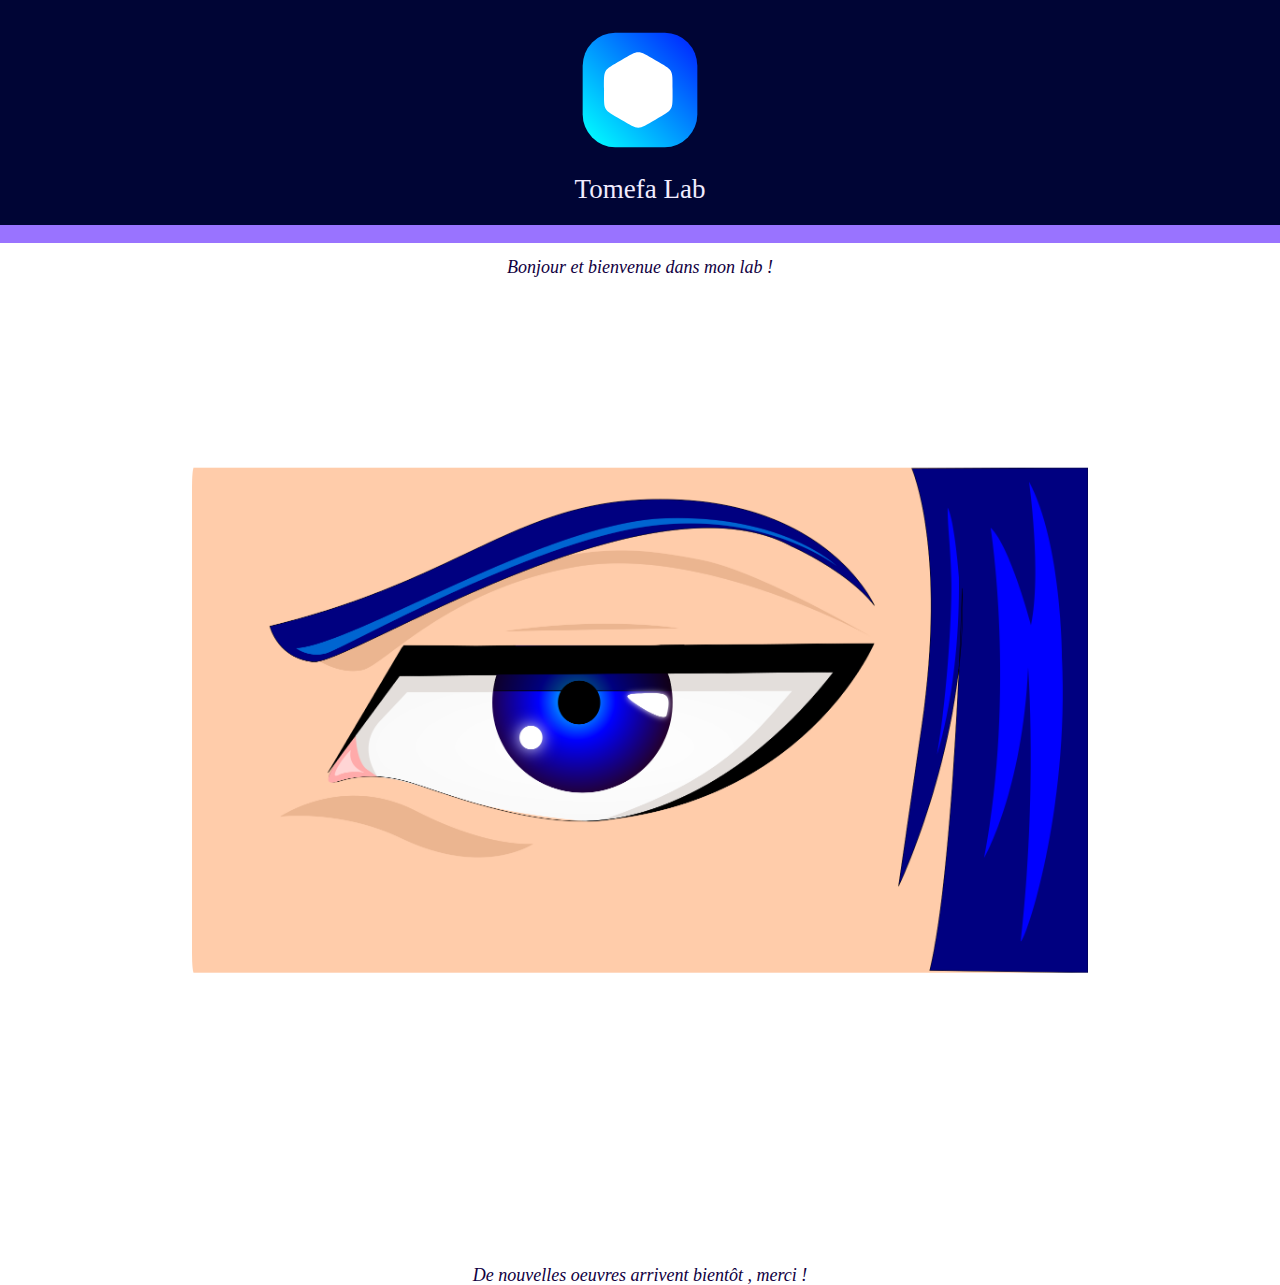
==== index.html @ 7cb65521 "mise a jour numéro 15 de mon site !" ====
<!DOCTYPE html>
<html lang="en">
<head>
    <meta charset="UTF-8">
    <meta http-equiv="X-UA-Compatible" content="IE=edge"> 
    <meta name="viewport" content="width=device-width, initial-scale=1.0">
    <title>Tomefa Lab</title>
    <link rel="shortcut icon" href="./icon.png" type="image/x-icon">
    <link rel="stylesheet" href="style.css">
</head>
<body>
    <div class="loaderContainer">
        <svg
   class = "loader"
   id="SVGRoot"
   version="1.1"
   viewBox="0 0 300 300"
   height="300px"
   width="300px">
  <defs
     id="defs10">
    <linearGradient
       id="linearGradient834">
      <stop
         id="stop830"
         offset="0"
         style="stop-color:#0075ff;stop-opacity:1" />
      <stop
         id="stop832"
         offset="1"
         style="stop-color:#000000;stop-opacity:0;" />
    </linearGradient>
    <linearGradient
       gradientUnits="userSpaceOnUse"
       y2="150"
       x2="295"
       y1="150"
       x1="4.9999995"
       id="linearGradient836"
       xlink:href="#linearGradient834" />
  </defs>
  <g
     id="layer1">
    <circle
       r="140.0002"
       style="fill:none;stroke:url(#linearGradient836);stroke-width:9.99960423;stroke-miterlimit:4;stroke-dasharray:none;stroke-opacity:1"
       cy="150"
       cx="150"
       id="path23" />
  </g>
    </svg>
    </div>
    <div class="fond"></div>
    <div class="banniere1"></div>
    <div class="banniere2"></div>
    <img class="icon" src="./iconInkscape.svg" alt="l'icon de mon lab!"/>
    <h1 class="titre">Tomefa Lab</h1>
    <h2 class="message">Bonjour et bienvenue dans mon lab !</h2>
    <img class="oeuvre1" src="./eyesMangas.png" alt="Première oeuvre">
    <h2 class="fin">De nouvelles oeuvres arrivent bientôt , merci !</h2>
    <script src="./script.js"></script>
</body>
</html>
---- style.css ----
body
{
    /*Initialisation*/
    margin: 0;
    padding: 0;
    /* overflow: hidden; */
    /*Apparence*/
    background-color: rgb(255, 255, 255);
    color: pink;
}
*, ::before, ::after
{
    /*Ajustement des proportions*/
    box-sizing: border-box;
}
.loaderContainer
{
    /*Proportions*/
    width: 100vw;
    height: 100vh;
    /*Positionnement*/
    z-index: 9999;
    position: fixed;
    left: 50%;
    top: 50%;
    transform: translate(-50%,-50%);
    /*Apparence*/
    background: rgb(0, 0, 17);
    color: pink;
    /*Animations*/
}
.loader
{
    /*Proportions*/
    width: 10vh;
    height: 10vh;
    /*Positionnement*/
    z-index: 9999;
    position: fixed;
    left: 50%;
    top: 50%;
    transform: translate(-50%,-50%);
    /*Apparence*/
    /* background: rgb(0, 0, 17);
    color: pink; */
    /*Animations*/
    animation: rotateLoader 2s linear infinite;
}
@keyframes rotateLoader
{
    0%
    {
        transform: translate(-50%,-50%) rotate(0deg);
    }
    100%
    {
        transform: translate(-50%,-50%) rotate(360deg);
    }
}
.fonduOut
{
    /*Faire fondre un élément html !*/
    opacity: 0;
    transition: opacity 0.4s ease-in-out;
}
.hidden
{
    /*Masquer un élément html !*/
    display: none;
}
.fond
{
    /*Proportions*/
    width: 100vw;
    height: 100vh;
    /*Positionnement*/
    z-index: 0;
    position: absolute;
    left: 50%;
    top: 50%;
    transform: translate(-50%,-50%);
    /*Apparence*/
    background: rgb(255, 255, 255);
    color: pink;
    /*Animations*/
}
.banniere1
{
    /*Proportions*/
    width: 100vw;
    height: 25vh;
    /*Positionnement*/
    z-index: 1;
    position: absolute;
    left: 0%;
    top: 0%;
    /* transform: translate(-50%,-50%); */
    /*Apparence*/
    background: rgb(0, 5, 53);
    color: pink;
    /*Animations*/
}
.banniere2
{
    /*Proportions*/
    width: 100vw;
    height: 2vh;
    /*Positionnement*/
    z-index: 1;
    position: absolute;
    left: 0%;
    top: 25%;
    /* transform: translate(-50%,-50%); */
    /*Apparence*/
    background: rgb(153, 115, 255);
    color: pink;
    /*Animations*/
}
.icon
{
    /*Proportions*/
    width: 13vh;
    height: 13vh;
    /*Positionnement*/
    z-index: 2;
    position: absolute;
    left: 50%;
    top: 10%;
    transform: translate(-50%,-50%);
    /*Apparence*/
    /* background: rgb(153, 115, 255); */
    color: pink;
    /*Animations*/
}
.titre
{
    /*Proportions*/
    font-size: 3vh;
    /*Positionnement*/
    z-index: 2;
    position: absolute;
    left: 50%;
    top: 19%;
    transform: translate(-50%,-50%);
    /*Apparence*/
    /* background: rgb(153, 115, 255); */
    color: rgb(241, 236, 255);
    font-weight: normal;
    /*Animations*/
}
.message
{
    /*Proportions*/
    font-size: 2vh;
    /*Positionnement*/
    z-index: 2;
    position: absolute;
    left: 50%;
    top: 28%;
    transform: translate(-50%,-50%);
    /*Apparence*/
    /* background: rgb(153, 115, 255); */
    color: rgb(17, 0, 63);
    font-weight: normal;
    font-style: italic;
    /*Animations*/
}
.oeuvre1
{
    /*Proportions*/
    width: 70vw;
    /* height: 13vh; */
    /*Positionnement*/
    z-index: 2;
    position: absolute;
    left: 50%;
    top: 80%;
    transform: translate(-50%,-50%);
    /*Apparence*/
    /* background: rgb(153, 115, 255); */
    color: pink;
    /*Animations*/
}
.fin
{
    /*Proportions*/
    font-size: 2vh;
    /*Positionnement*/
    z-index: 2;
    position: absolute;
    left: 50%;
    top: 140%;
    transform: translate(-50%,-50%);
    /*Apparence*/
    /* background: rgb(153, 115, 255); */
    color: rgb(17, 0, 63);
    font-weight: normal;
    font-style: italic;
    /*Animations*/
}
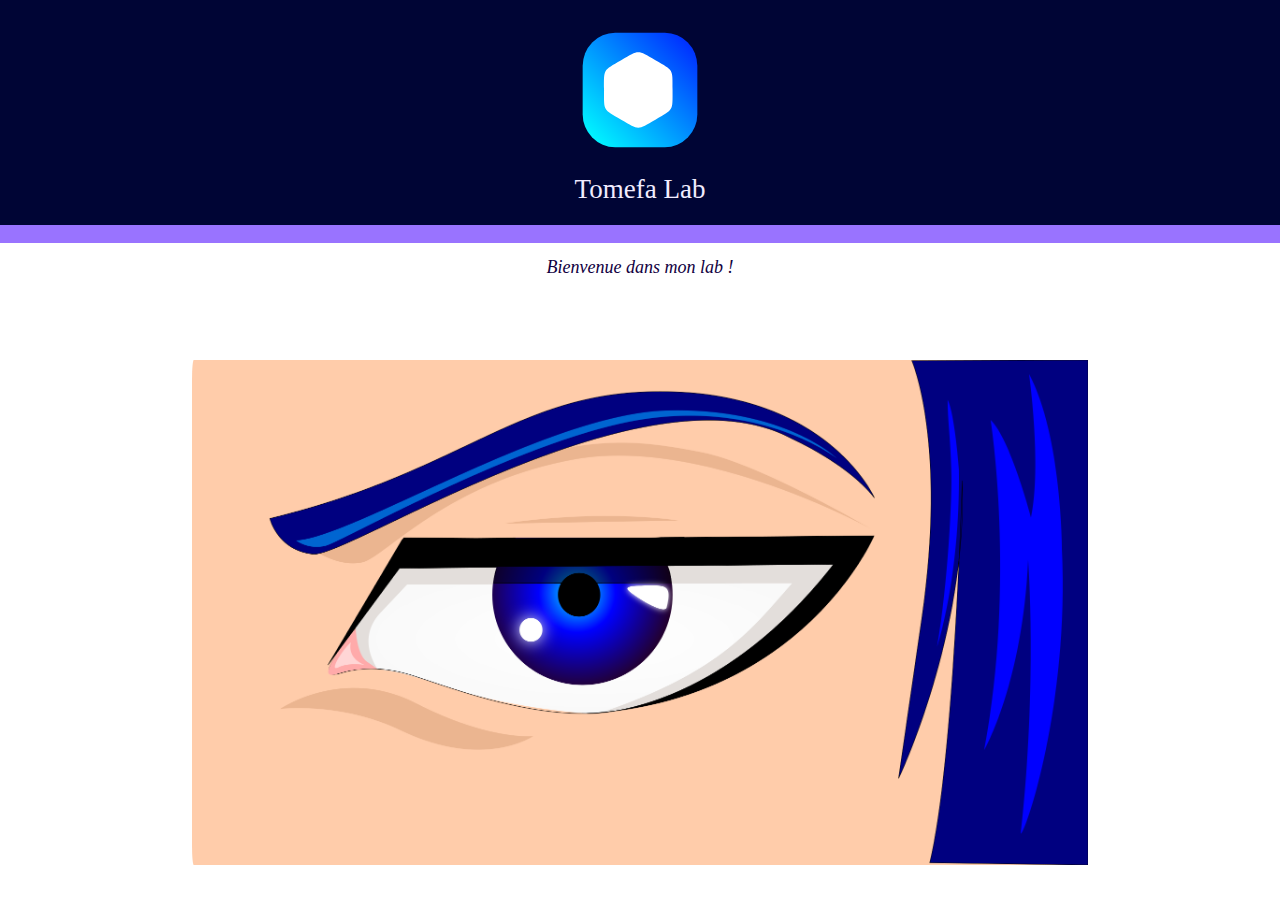
==== commit 21c724cb: "mise a jour numéro 16 de mon site !" ====
--- a/index.html
+++ b/index.html
@@ -55,9 +55,10 @@
     <div class="banniere2"></div>
     <img class="icon" src="./iconInkscape.svg" alt="l'icon de mon lab!"/>
     <h1 class="titre">Tomefa Lab</h1>
-    <h2 class="message">Bonjour et bienvenue dans mon lab !</h2>
+    <h2 class="message">Bienvenue dans mon lab !</h2>
     <img class="oeuvre1" src="./eyesMangas.png" alt="Première oeuvre">
-    <h2 class="fin">De nouvelles oeuvres arrivent bientôt , merci !</h2>
+    
+    
     <script src="./script.js"></script>
 </body>
 </html>--- a/style.css
+++ b/style.css
@@ -173,9 +173,9 @@
     /*Positionnement*/
     z-index: 2;
     position: absolute;
-    left: 50%;
-    top: 80%;
-    transform: translate(-50%,-50%);
+    left: 15%;
+    top: 40%;
+    /* transform: translate(-50%,-50%); */
     /*Apparence*/
     /* background: rgb(153, 115, 255); */
     color: pink;
@@ -184,13 +184,13 @@
 .fin
 {
     /*Proportions*/
-    font-size: 2vh;
-    /*Positionnement*/
-    z-index: 2;
-    position: absolute;
-    left: 50%;
-    top: 140%;
-    transform: translate(-50%,-50%);
+    font-size: 1.5vh;
+    /*Positionnement*/
+    z-index: 2;
+    position: absolute;
+    left: 50%;
+    top: 95%;
+    transform: translate(-50%,0%);
     /*Apparence*/
     /* background: rgb(153, 115, 255); */
     color: rgb(17, 0, 63);
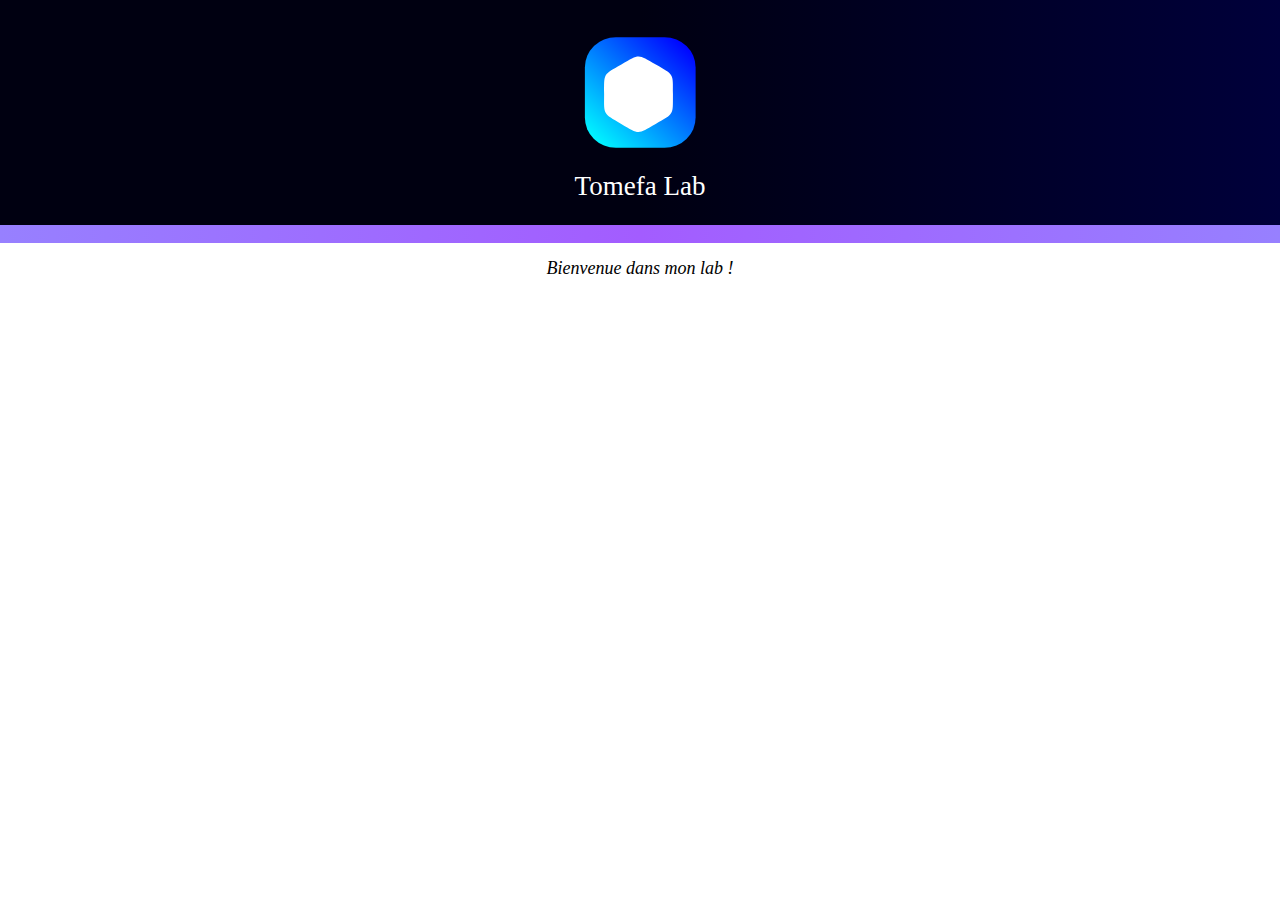
==== commit a9974da8: "Mise à jour 19 de mon lab!" ====
--- a/index.html
+++ b/index.html
@@ -1,64 +1,65 @@
 <!DOCTYPE html>
 <html lang="en">
 <head>
-    <meta charset="UTF-8">
-    <meta http-equiv="X-UA-Compatible" content="IE=edge"> 
-    <meta name="viewport" content="width=device-width, initial-scale=1.0">
+    <meta charset="UTF-8"/>
+    <meta http-equiv="X-UA-Compatible" content="IE=edge"/>
+    <meta name="viewport" content="width=device-width, initial-scale=1.0"/>
+    <meta name="description" content="Les sont vraiment importantes ? "/>
+    <meta name="author" content="Tomefa" />
+    <meta name="copyright" content="SOUKOU Serge Komlan Tomefa" />
     <title>Tomefa Lab</title>
-    <link rel="shortcut icon" href="./icon.png" type="image/x-icon">
-    <link rel="stylesheet" href="style.css">
+    <link rel="shortcut icon" href="./icon.png" type="image/x-icon"/>
+    <link rel="stylesheet" href="style.css"/>
 </head>
 <body>
     <div class="loaderContainer">
         <svg
-   class = "loader"
-   id="SVGRoot"
-   version="1.1"
-   viewBox="0 0 300 300"
-   height="300px"
-   width="300px">
-  <defs
-     id="defs10">
-    <linearGradient
-       id="linearGradient834">
-      <stop
-         id="stop830"
-         offset="0"
-         style="stop-color:#0075ff;stop-opacity:1" />
-      <stop
-         id="stop832"
-         offset="1"
-         style="stop-color:#000000;stop-opacity:0;" />
-    </linearGradient>
-    <linearGradient
-       gradientUnits="userSpaceOnUse"
-       y2="150"
-       x2="295"
-       y1="150"
-       x1="4.9999995"
-       id="linearGradient836"
-       xlink:href="#linearGradient834" />
-  </defs>
-  <g
-     id="layer1">
-    <circle
-       r="140.0002"
-       style="fill:none;stroke:url(#linearGradient836);stroke-width:9.99960423;stroke-miterlimit:4;stroke-dasharray:none;stroke-opacity:1"
-       cy="150"
-       cx="150"
-       id="path23" />
-  </g>
+        class="loader"
+            id="SVGRoot"
+            version="1.1"
+            viewBox="0 0 300 300"
+            height="300px"
+            width="300px">
+            <defs
+                id="defs10">
+            <linearGradient
+            id="linearGradient834">
+                <stop
+                id="stop830"
+                offset="0"
+                style="stop-color:#0075ff;stop-opacity:1" />
+                <stop
+                id="stop832"
+                offset="1"
+                style="stop-color:#000000;stop-opacity:0;" />
+            </linearGradient>
+            <linearGradient
+            gradientUnits="userSpaceOnUse"
+            y2="149.9998"
+            x2="295.0004"
+            y1="149.9998"
+            x1="4.9999962"
+            id="linearGradient836"
+            xlink:href="#linearGradient834" />
+            </defs>
+        <g
+            id="layer1">
+            <circle
+            r="139.5417"
+            style="fill:none;stroke:url(#linearGradient836);stroke-width:10.917;stroke-miterlimit:4;stroke-dasharray:none;stroke-opacity:1"
+            cy="149.9998"
+            cx="150.0002"
+            id="path23" />
+        </g>
     </svg>
     </div>
-    <div class="fond"></div>
-    <div class="banniere1"></div>
-    <div class="banniere2"></div>
-    <img class="icon" src="./iconInkscape.svg" alt="l'icon de mon lab!"/>
+    <tomefa class="fond"></tomefa>
+    <serge class="banniere1"></serge>
+    <serge class="banniere2"></serge>
     <h1 class="titre">Tomefa Lab</h1>
     <h2 class="message">Bienvenue dans mon lab !</h2>
-    <img class="oeuvre1" src="./eyesMangas.png" alt="Première oeuvre">
-    
-    
+    <img src="./iconPlain.svg" alt="l'Icon de mon labo virtuel !" class="icon"/>
+    <img src="" alt="" class="app1">
     <script src="./script.js"></script>
 </body>
 </html>--- a/style.css
+++ b/style.css
@@ -3,10 +3,10 @@
     /*Initialisation*/
     margin: 0;
     padding: 0;
-    /* overflow: hidden; */
+    overflow: hidden;
     /*Apparence*/
-    background-color: rgb(255, 255, 255);
-    color: pink;
+    background-color: rgb(0, 0, 0);
+    color: rgb(5, 205, 255);
 }
 *, ::before, ::after
 {
@@ -25,7 +25,7 @@
     top: 50%;
     transform: translate(-50%,-50%);
     /*Apparence*/
-    background: rgb(0, 0, 17);
+    background: linear-gradient(180deg,rgb(0, 0, 17)0%,rgb(0, 0, 17)50%,rgb(0, 0, 17)100%);
     color: pink;
     /*Animations*/
 }
@@ -41,8 +41,8 @@
     top: 50%;
     transform: translate(-50%,-50%);
     /*Apparence*/
-    /* background: rgb(0, 0, 17);
-    color: pink; */
+    /* background: linear-gradient(180deg,red,green,blue); */
+    color: pink;
     /*Animations*/
     animation: rotateLoader 2s linear infinite;
 }
@@ -54,7 +54,7 @@
     }
     100%
     {
-        transform: translate(-50%,-50%) rotate(360deg);
+        transform: translate(-50%,-50%) rotate(360deg);;
     }
 }
 .fonduOut
@@ -65,7 +65,7 @@
 }
 .hidden
 {
-    /*Masquer un élément html !*/
+    /*Masquer ou cacher un élement html !*/
     display: none;
 }
 .fond
@@ -76,11 +76,11 @@
     /*Positionnement*/
     z-index: 0;
     position: absolute;
-    left: 50%;
-    top: 50%;
-    transform: translate(-50%,-50%);
+    left: 0vw;
+    top: 0vh;
+    /* transform: translate(-50%,-50%); */
     /*Apparence*/
-    background: rgb(255, 255, 255);
+    background: linear-gradient(180deg,rgb(255, 255, 255)0%,rgb(255, 255, 255)50%,rgb(255, 255, 255)100%);
     color: pink;
     /*Animations*/
 }
@@ -92,11 +92,11 @@
     /*Positionnement*/
     z-index: 1;
     position: absolute;
-    left: 0%;
-    top: 0%;
+    left: 0vw;
+    top: 0vh;
     /* transform: translate(-50%,-50%); */
     /*Apparence*/
-    background: rgb(0, 5, 53);
+    background: linear-gradient(90deg,rgba(0, 0, 17,1)0%,rgba(0, 0, 17,1)50%,rgb(0, 0, 59)100%);
     color: pink;
     /*Animations*/
 }
@@ -106,29 +106,29 @@
     width: 100vw;
     height: 2vh;
     /*Positionnement*/
-    z-index: 1;
+    z-index: 2;
     position: absolute;
-    left: 0%;
-    top: 25%;
+    left: 0vw;
+    top: 25vh;
     /* transform: translate(-50%,-50%); */
     /*Apparence*/
-    background: rgb(153, 115, 255);
+    background: linear-gradient(90deg,rgb(151, 128, 255)0%,rgb(163, 92, 255)50%,rgb(151, 128, 255)100%);
     color: pink;
     /*Animations*/
 }
 .icon
 {
     /*Proportions*/
-    width: 13vh;
-    height: 13vh;
+    width: 12.5vh;
+    height: 12.5vh;
     /*Positionnement*/
-    z-index: 2;
+    z-index: 3;
     position: absolute;
-    left: 50%;
-    top: 10%;
-    transform: translate(-50%,-50%);
+    left: 50vw;
+    top: 4vh;
+    transform: translate(-50%,0);
     /*Apparence*/
-    /* background: rgb(153, 115, 255); */
+    /* background: linear-gradient(90deg,rgb(193, 160, 255)0%,rgb(149, 149, 255)50%,rgb(157, 157, 255)100%); */
     color: pink;
     /*Animations*/
 }
@@ -137,15 +137,15 @@
     /*Proportions*/
     font-size: 3vh;
     /*Positionnement*/
-    z-index: 2;
+    z-index: 4;
     position: absolute;
-    left: 50%;
-    top: 19%;
-    transform: translate(-50%,-50%);
+    left: 50vw;
+    top: 17vh;
+    transform: translate(-50%,0); 
     /*Apparence*/
-    /* background: rgb(153, 115, 255); */
-    color: rgb(241, 236, 255);
     font-weight: normal;
+    /* background: linear-gradient(90deg,rgb(193, 160, 255)0%,rgb(149, 149, 255)50%,rgb(157, 157, 255)100%); */
+    color: rgb(255, 255, 255);
     /*Animations*/
 }
 .message
@@ -153,48 +153,15 @@
     /*Proportions*/
     font-size: 2vh;
     /*Positionnement*/
-    z-index: 2;
+    z-index: 5;
     position: absolute;
-    left: 50%;
-    top: 28%;
-    transform: translate(-50%,-50%);
+    left: 50vw;
+    top: 27vh;
+    transform: translate(-50%,0); 
     /*Apparence*/
-    /* background: rgb(153, 115, 255); */
-    color: rgb(17, 0, 63);
     font-weight: normal;
     font-style: italic;
-    /*Animations*/
-}
-.oeuvre1
-{
-    /*Proportions*/
-    width: 70vw;
-    /* height: 13vh; */
-    /*Positionnement*/
-    z-index: 2;
-    position: absolute;
-    left: 15%;
-    top: 40%;
-    /* transform: translate(-50%,-50%); */
-    /*Apparence*/
-    /* background: rgb(153, 115, 255); */
-    color: pink;
-    /*Animations*/
-}
-.fin
-{
-    /*Proportions*/
-    font-size: 1.5vh;
-    /*Positionnement*/
-    z-index: 2;
-    position: absolute;
-    left: 50%;
-    top: 95%;
-    transform: translate(-50%,0%);
-    /*Apparence*/
-    /* background: rgb(153, 115, 255); */
-    color: rgb(17, 0, 63);
-    font-weight: normal;
-    font-style: italic;
+    /* background: linear-gradient(90deg,rgb(193, 160, 255)0%,rgb(149, 149, 255)50%,rgb(157, 157, 255)100%); */
+    color: rgb(0, 0, 0);
     /*Animations*/
 }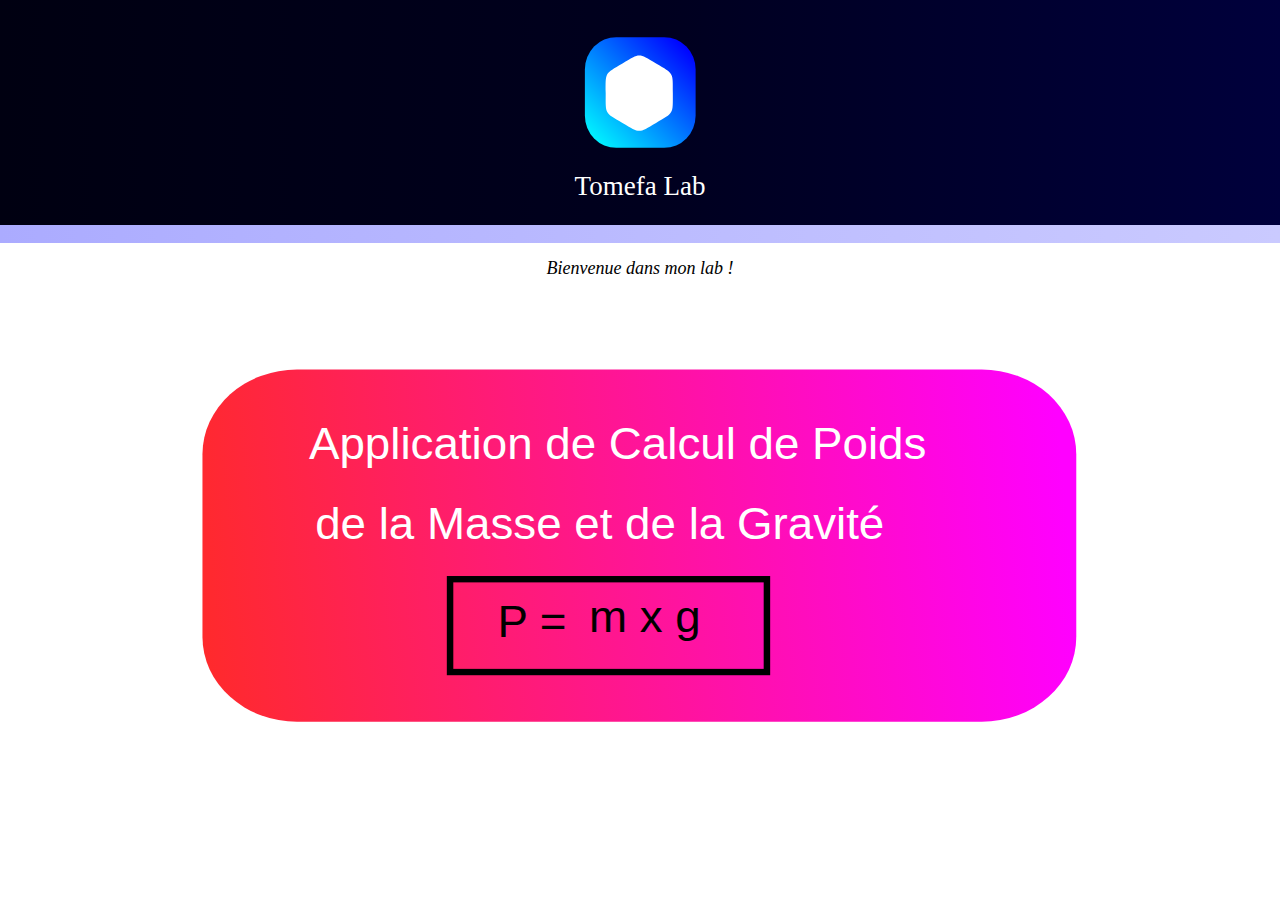
==== commit 2d591b13: "mise a jour 23 de mon site" ====
--- a/index.html
+++ b/index.html
@@ -2,11 +2,11 @@
 <html lang="en">
 <head>
     <meta charset="UTF-8"/>
-    <meta http-equiv="X-UA-Compatible" content="IE=edge"/>
+    <meta http-equiv="X-UA-Compatible" content="IE=edge"/> 
     <meta name="viewport" content="width=device-width, initial-scale=1.0"/>
-    <meta name="description" content="Les sont vraiment importantes ? "/>
-    <meta name="author" content="Tomefa" />
-    <meta name="copyright" content="SOUKOU Serge Komlan Tomefa" />
+    <meta name="description" content="Mon laboratoire virtuel !"/>
+    <meta name="author" content="Tomefa"/>
+    <meta name="copyright" content="SOUKOU Serge Komlan Tomefa"/>   
     <title>Tomefa Lab</title>
     <link rel="shortcut icon" href="./icon.png" type="image/x-icon"/>
     <link rel="stylesheet" href="style.css"/>
@@ -14,52 +14,52 @@
 <body>
     <div class="loaderContainer">
         <svg
-        class="loader"
-            id="SVGRoot"
-            version="1.1"
-            viewBox="0 0 300 300"
-            height="300px"
-            width="300px">
-            <defs
-                id="defs10">
-            <linearGradient
-            id="linearGradient834">
-                <stop
-                id="stop830"
-                offset="0"
-                style="stop-color:#0075ff;stop-opacity:1" />
-                <stop
-                id="stop832"
-                offset="1"
-                style="stop-color:#000000;stop-opacity:0;" />
-            </linearGradient>
-            <linearGradient
-            gradientUnits="userSpaceOnUse"
-            y2="149.9998"
-            x2="295.0004"
-            y1="149.9998"
-            x1="4.9999962"
-            id="linearGradient836"
-            xlink:href="#linearGradient834" />
-            </defs>
-        <g
-            id="layer1">
-            <circle
-            r="139.5417"
-            style="fill:none;stroke:url(#linearGradient836);stroke-width:10.917;stroke-miterlimit:4;stroke-dasharray:none;stroke-opacity:1"
-            cy="149.9998"
-            cx="150.0002"
-            id="path23" />
-        </g>
-    </svg>
+   class="loader"
+   id="SVGRoot"
+   version="1.1"
+   viewBox="0 0 300 300"
+   height="300px"
+   width="300px">
+  <defs
+     id="defs10">
+    <linearGradient
+       id="linearGradient834">
+      <stop
+         id="stop830"
+         offset="0"
+         style="stop-color:#0075ff;stop-opacity:1" />
+      <stop
+         id="stop832"
+         offset="1"
+         style="stop-color:#000000;stop-opacity:0;" />
+    </linearGradient>
+    <linearGradient
+       gradientUnits="userSpaceOnUse"
+       y2="150"
+       x2="295"
+       y1="150"
+       x1="4.9999995"
+       id="linearGradient836"
+       xlink:href="#linearGradient834" />
+  </defs>
+  <g
+     id="layer1">
+    <circle
+       r="140.0015"
+       style="fill:none;stroke:url(#linearGradient836);stroke-width:9.99701023;stroke-miterlimit:4;stroke-dasharray:none;stroke-opacity:1"
+       cy="150"
+       cx="150"
+       id="path23" />
+  </g>
+</svg>
     </div>
     <tomefa class="fond"></tomefa>
     <serge class="banniere1"></serge>
     <serge class="banniere2"></serge>
+    <img src="./icon.svg" alt="L'icon de mon laboratoire virtuel !" class="icon">
     <h1 class="titre">Tomefa Lab</h1>
     <h2 class="message">Bienvenue dans mon lab !</h2>
-    <img src="./iconPlain.svg" alt="l'Icon de mon labo virtuel !" class="icon"/>
-    <img src="" alt="" class="app1">
+    <a href="./apps/app1/app1.html"><img src="./app1.svg" alt="Application 1" class="app1"/></a>
     <script src="./script.js"></script>
 </body>
 </html>--- a/style.css
+++ b/style.css
@@ -1,12 +1,11 @@
 body
 {
     /*Initialisation*/
-    margin: 0;
-    padding: 0;
-    overflow: hidden;
+    margin: 0%;
+    padding: 0%;
     /*Apparence*/
-    background-color: rgb(0, 0, 0);
-    color: rgb(5, 205, 255);
+    background-color: black;
+    color: white;
 }
 *, ::before, ::after
 {
@@ -20,13 +19,13 @@
     height: 100vh;
     /*Positionnement*/
     z-index: 9999;
-    position: fixed;
+    position: absolute;
     left: 50%;
     top: 50%;
     transform: translate(-50%,-50%);
     /*Apparence*/
-    background: linear-gradient(180deg,rgb(0, 0, 17)0%,rgb(0, 0, 17)50%,rgb(0, 0, 17)100%);
-    color: pink;
+    background: linear-gradient(90deg,rgb(0, 0, 17),rgb(0, 0, 17),rgb(0, 0, 17));
+    color: white;
     /*Animations*/
 }
 .loader
@@ -36,13 +35,13 @@
     height: 10vh;
     /*Positionnement*/
     z-index: 9999;
-    position: fixed;
+    position: absolute;
     left: 50%;
     top: 50%;
     transform: translate(-50%,-50%);
     /*Apparence*/
-    /* background: linear-gradient(180deg,red,green,blue); */
-    color: pink;
+    /* background: linear-gradient(90deg,red,green,blue); */
+    /* color: white; */
     /*Animations*/
     animation: rotateLoader 2s linear infinite;
 }
@@ -54,7 +53,7 @@
     }
     100%
     {
-        transform: translate(-50%,-50%) rotate(360deg);;
+        transform: translate(-50%,-50%) rotate(360deg);
     }
 }
 .fonduOut
@@ -65,7 +64,7 @@
 }
 .hidden
 {
-    /*Masquer ou cacher un élement html !*/
+    /*Masquer un élément html !*/
     display: none;
 }
 .fond
@@ -76,12 +75,12 @@
     /*Positionnement*/
     z-index: 0;
     position: absolute;
-    left: 0vw;
-    top: 0vh;
+    left: 0%;
+    top: 0%;
     /* transform: translate(-50%,-50%); */
     /*Apparence*/
-    background: linear-gradient(180deg,rgb(255, 255, 255)0%,rgb(255, 255, 255)50%,rgb(255, 255, 255)100%);
-    color: pink;
+    background: linear-gradient(90deg,rgb(255, 255, 255),rgb(255, 255, 255),rgb(255, 255, 255));
+    color: white;
     /*Animations*/
 }
 .banniere1
@@ -96,8 +95,8 @@
     top: 0vh;
     /* transform: translate(-50%,-50%); */
     /*Apparence*/
-    background: linear-gradient(90deg,rgba(0, 0, 17,1)0%,rgba(0, 0, 17,1)50%,rgb(0, 0, 59)100%);
-    color: pink;
+    background: linear-gradient(90deg,rgb(0, 0, 17),rgb(0, 0, 30),rgb(0, 0, 60));
+    color: white;
     /*Animations*/
 }
 .banniere2
@@ -112,8 +111,8 @@
     top: 25vh;
     /* transform: translate(-50%,-50%); */
     /*Apparence*/
-    background: linear-gradient(90deg,rgb(151, 128, 255)0%,rgb(163, 92, 255)50%,rgb(151, 128, 255)100%);
-    color: pink;
+    background: linear-gradient(90deg,rgb(171, 171, 255),rgb(187, 187, 255),rgb(202, 202, 255));
+    color: white;
     /*Animations*/
 }
 .icon
@@ -126,10 +125,10 @@
     position: absolute;
     left: 50vw;
     top: 4vh;
-    transform: translate(-50%,0);
+    transform: translate(-50%,0%);
     /*Apparence*/
-    /* background: linear-gradient(90deg,rgb(193, 160, 255)0%,rgb(149, 149, 255)50%,rgb(157, 157, 255)100%); */
-    color: pink;
+    /* background: linear-gradient(90deg,rgb(171, 171, 255),rgb(187, 187, 255),rgb(202, 202, 255));
+    color: white; */
     /*Animations*/
 }
 .titre
@@ -137,15 +136,15 @@
     /*Proportions*/
     font-size: 3vh;
     /*Positionnement*/
-    z-index: 4;
+    z-index: 3;
     position: absolute;
     left: 50vw;
     top: 17vh;
-    transform: translate(-50%,0); 
+    transform: translate(-50%,0%);
     /*Apparence*/
     font-weight: normal;
-    /* background: linear-gradient(90deg,rgb(193, 160, 255)0%,rgb(149, 149, 255)50%,rgb(157, 157, 255)100%); */
-    color: rgb(255, 255, 255);
+    /* background: linear-gradient(90deg,rgb(171, 171, 255),rgb(187, 187, 255),rgb(202, 202, 255)); */
+    color: white;
     /*Animations*/
 }
 .message
@@ -153,15 +152,31 @@
     /*Proportions*/
     font-size: 2vh;
     /*Positionnement*/
-    z-index: 5;
+    z-index: 3;
     position: absolute;
     left: 50vw;
     top: 27vh;
-    transform: translate(-50%,0); 
+    transform: translate(-50%,0%);
     /*Apparence*/
     font-weight: normal;
     font-style: italic;
-    /* background: linear-gradient(90deg,rgb(193, 160, 255)0%,rgb(149, 149, 255)50%,rgb(157, 157, 255)100%); */
+    /* background: linear-gradient(90deg,rgb(171, 171, 255),rgb(187, 187, 255),rgb(202, 202, 255)); */
     color: rgb(0, 0, 0);
     /*Animations*/
+}
+.app1
+{
+    /*Proportions*/
+    width: 70vw;
+    /* height: 12.5vh; */
+    /*Positionnement*/
+    z-index: 3;
+    position: absolute;
+    left: 50vw;
+    top: 40vh;
+    transform: translate(-50%,0%);
+    /*Apparence*/
+    /* background: linear-gradient(90deg,rgb(171, 171, 255),rgb(187, 187, 255),rgb(202, 202, 255));
+    color: white; */
+    /*Animations*/
 }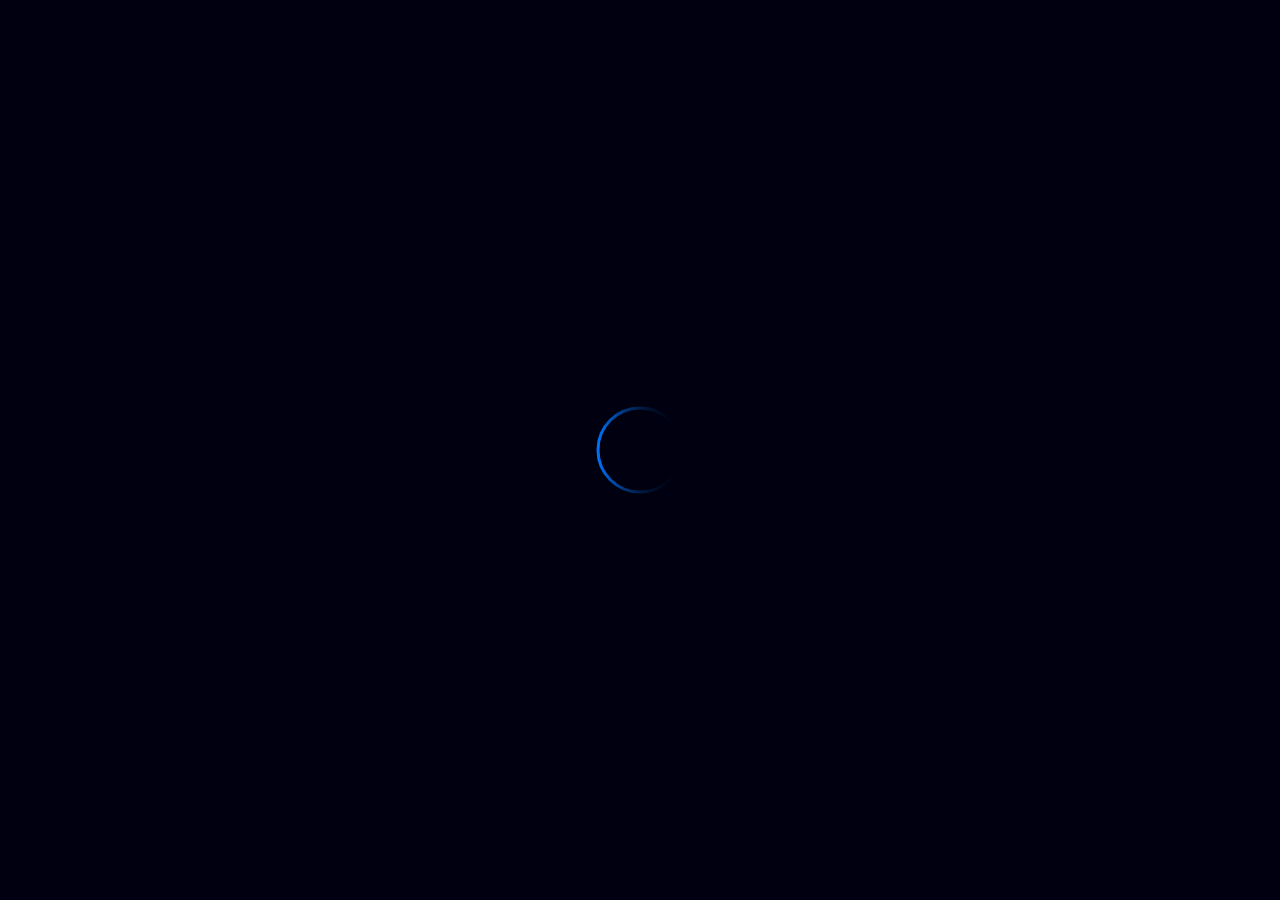
==== commit 2fb41b02: "nouvelle mise à jour 30" ====
--- a/index.html
+++ b/index.html
@@ -59,7 +59,7 @@
     <img src="./icon.svg" alt="L'icon de mon laboratoire virtuel !" class="icon">
     <h1 class="titre">Tomefa Lab</h1>
     <h2 class="message">Bienvenue dans mon lab !</h2>
-    <a href="./apps/app1/app1.html"><img src="./app1.svg" alt="Application 1" class="app1"/></a>
+    <!-- <a href="./apps/app1/app1.html"><img src="./app1.svg" alt="Application 1" class="app1"/></a> -->
     <script src="./script.js"></script>
 </body>
 </html>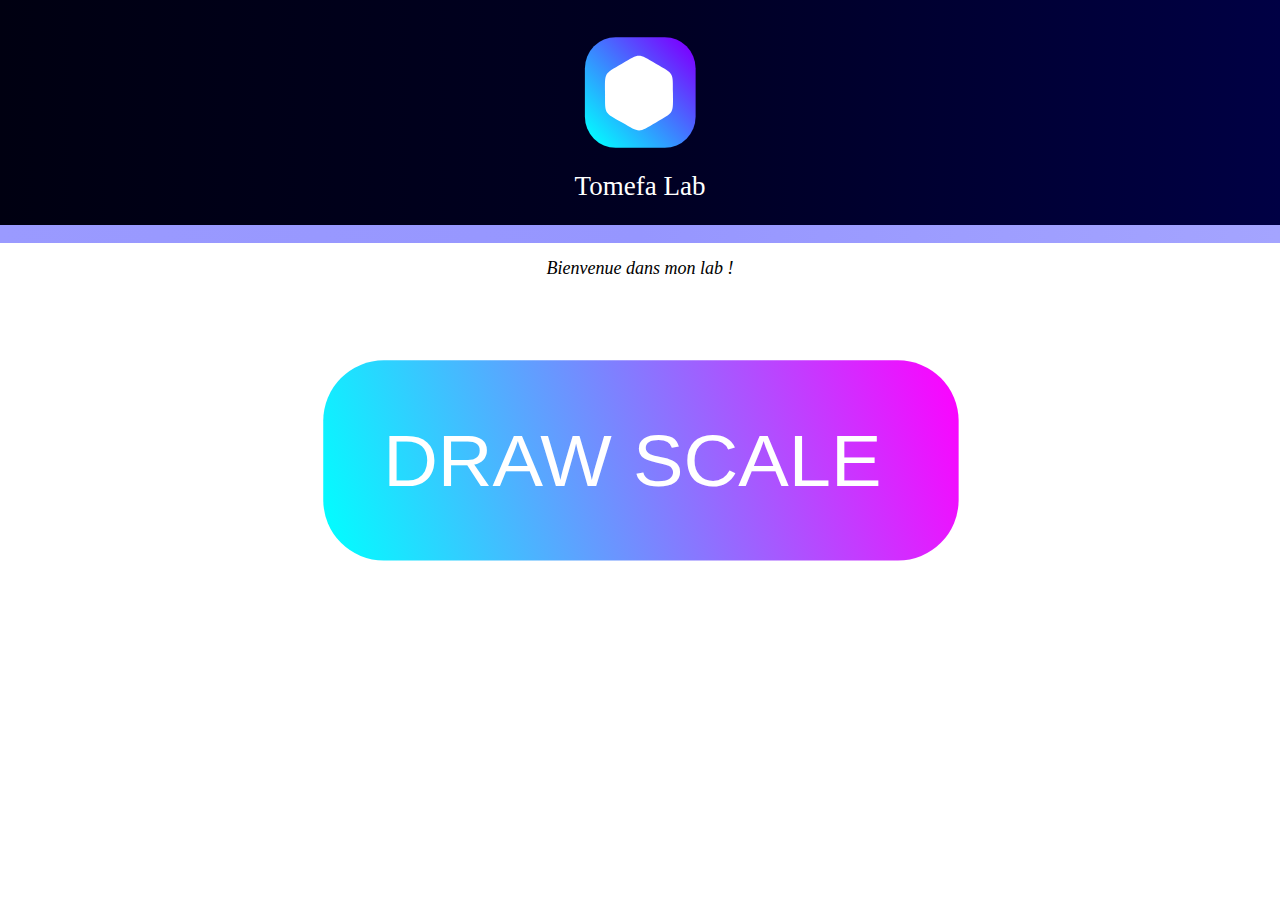
==== commit cb20e0b6: "60eme à jour" ====
--- a/index.html
+++ b/index.html
@@ -1,65 +1,61 @@
 <!DOCTYPE html>
 <html lang="en">
 <head>
-    <meta charset="UTF-8"/>
-    <meta http-equiv="X-UA-Compatible" content="IE=edge"/> 
-    <meta name="viewport" content="width=device-width, initial-scale=1.0"/>
-    <meta name="description" content="Mon laboratoire virtuel !"/>
-    <meta name="author" content="Tomefa"/>
-    <meta name="copyright" content="SOUKOU Serge Komlan Tomefa"/>   
+    <meta charset="UTF-8">
+    <meta name="viewport" content="width=device-width, initial-scale=1.0">
     <title>Tomefa Lab</title>
-    <link rel="shortcut icon" href="./icon.png" type="image/x-icon"/>
-    <link rel="stylesheet" href="style.css"/>
+    <link rel="shortcut icon" href="./icon.png" type="image/x-icon">
+    <link rel="stylesheet" href="style.css">
 </head>
 <body>
     <div class="loaderContainer">
         <svg
-   class="loader"
-   id="SVGRoot"
-   version="1.1"
-   viewBox="0 0 300 300"
-   height="300px"
-   width="300px">
-  <defs
-     id="defs10">
-    <linearGradient
-       id="linearGradient834">
-      <stop
-         id="stop830"
-         offset="0"
-         style="stop-color:#0075ff;stop-opacity:1" />
-      <stop
-         id="stop832"
-         offset="1"
-         style="stop-color:#000000;stop-opacity:0;" />
-    </linearGradient>
-    <linearGradient
-       gradientUnits="userSpaceOnUse"
-       y2="150"
-       x2="295"
-       y1="150"
-       x1="4.9999995"
-       id="linearGradient836"
-       xlink:href="#linearGradient834" />
-  </defs>
-  <g
-     id="layer1">
-    <circle
-       r="140.0015"
-       style="fill:none;stroke:url(#linearGradient836);stroke-width:9.99701023;stroke-miterlimit:4;stroke-dasharray:none;stroke-opacity:1"
-       cy="150"
-       cx="150"
-       id="path23" />
-  </g>
-</svg>
+        class="loader"
+        id="SVGRoot"
+        version="1.1"
+        viewBox="0 0 300 300"
+        height="300px"
+        width="300px">
+       <defs
+          id="defs10">
+         <linearGradient
+            id="linearGradient834">
+           <stop
+              id="stop830"
+              offset="0"
+              style="stop-color:#0075ff;stop-opacity:1" />
+           <stop
+              id="stop832"
+              offset="1"
+              style="stop-color:#000000;stop-opacity:0;" />
+         </linearGradient>
+         <linearGradient
+            gradientUnits="userSpaceOnUse"
+            y2="150"
+            x2="295"
+            y1="150"
+            x1="4.9999957"
+            id="linearGradient836"
+            xlink:href="#linearGradient834" />
+       </defs>
+       <g
+          id="layer1">
+         <circle
+            r="139.28545"
+            style="fill:none;stroke:url(#linearGradient836);stroke-width:11.42911625;stroke-miterlimit:4;stroke-dasharray:none;stroke-opacity:1"
+            cy="150"
+            cx="150"
+            id="path23" />
+       </g>
+     </svg>
     </div>
     <tomefa class="fond"></tomefa>
     <serge class="banniere1"></serge>
     <serge class="banniere2"></serge>
-    <img src="./icon.svg" alt="L'icon de mon laboratoire virtuel !" class="icon">
+    <img src="./iconPlain.svg" alt="L'icon de mon labo virtuel !" class="icon"/>
     <h1 class="titre">Tomefa Lab</h1>
     <h2 class="message">Bienvenue dans mon lab !</h2>
-    <!-- <a href="./apps/app1/app1.html"><img src="./app1.svg" alt="Application 1" class="app1"/></a> -->
+    <img src="./drawscale.svg" alt="" class="oeuvre1"/>
     <script src="./script.js"></script>
 </body>
 </html>--- a/style.css
+++ b/style.css
@@ -1,15 +1,15 @@
 body
 {
     /*Initialisation*/
-    margin: 0%;
-    padding: 0%;
+    margin: 0;
+    padding: 0;
     /*Apparence*/
     background-color: black;
     color: white;
 }
 *, ::before, ::after
 {
-    /*Ajustement des proportions*/
+    /*Ajustement des proortions*/
     box-sizing: border-box;
 }
 .loaderContainer
@@ -19,13 +19,12 @@
     height: 100vh;
     /*Positionnement*/
     z-index: 9999;
-    position: absolute;
+    position: fixed;
     left: 50%;
     top: 50%;
     transform: translate(-50%,-50%);
     /*Apparence*/
     background: linear-gradient(90deg,rgb(0, 0, 17),rgb(0, 0, 17),rgb(0, 0, 17));
-    color: white;
     /*Animations*/
 }
 .loader
@@ -35,13 +34,12 @@
     height: 10vh;
     /*Positionnement*/
     z-index: 9999;
-    position: absolute;
+    position: fixed;
     left: 50%;
     top: 50%;
     transform: translate(-50%,-50%);
     /*Apparence*/
-    /* background: linear-gradient(90deg,red,green,blue); */
-    /* color: white; */
+    /* background: linear-gradient(90deg,rgb(0, 0, 17),rgb(0, 0, 17),rgb(0, 0, 17)); */
     /*Animations*/
     animation: rotateLoader 2s linear infinite;
 }
@@ -64,7 +62,7 @@
 }
 .hidden
 {
-    /*Masquer un élément html !*/
+    /*Masquer ou cacher un élement html !*/
     display: none;
 }
 .fond
@@ -75,12 +73,11 @@
     /*Positionnement*/
     z-index: 0;
     position: absolute;
-    left: 0%;
-    top: 0%;
+    left: 0vw;
+    top: 0vh;
     /* transform: translate(-50%,-50%); */
     /*Apparence*/
     background: linear-gradient(90deg,rgb(255, 255, 255),rgb(255, 255, 255),rgb(255, 255, 255));
-    color: white;
     /*Animations*/
 }
 .banniere1
@@ -95,8 +92,7 @@
     top: 0vh;
     /* transform: translate(-50%,-50%); */
     /*Apparence*/
-    background: linear-gradient(90deg,rgb(0, 0, 17),rgb(0, 0, 30),rgb(0, 0, 60));
-    color: white;
+    background: linear-gradient(90deg,rgb(0, 0, 17),rgb(0, 0, 34),rgb(0, 0, 68));
     /*Animations*/
 }
 .banniere2
@@ -111,8 +107,7 @@
     top: 25vh;
     /* transform: translate(-50%,-50%); */
     /*Apparence*/
-    background: linear-gradient(90deg,rgb(171, 171, 255),rgb(187, 187, 255),rgb(202, 202, 255));
-    color: white;
+    background: linear-gradient(90deg,rgb(154, 154, 255),rgb(150, 150, 255),rgb(164, 164, 255));
     /*Animations*/
 }
 .icon
@@ -127,8 +122,7 @@
     top: 4vh;
     transform: translate(-50%,0%);
     /*Apparence*/
-    /* background: linear-gradient(90deg,rgb(171, 171, 255),rgb(187, 187, 255),rgb(202, 202, 255));
-    color: white; */
+    /* background: linear-gradient(90deg,rgb(154, 154, 255),rgb(150, 150, 255),rgb(164, 164, 255)); */
     /*Animations*/
 }
 .titre
@@ -136,15 +130,14 @@
     /*Proportions*/
     font-size: 3vh;
     /*Positionnement*/
-    z-index: 3;
+    z-index: 4;
     position: absolute;
     left: 50vw;
     top: 17vh;
     transform: translate(-50%,0%);
     /*Apparence*/
     font-weight: normal;
-    /* background: linear-gradient(90deg,rgb(171, 171, 255),rgb(187, 187, 255),rgb(202, 202, 255)); */
-    color: white;
+    /* background: linear-gradient(90deg,rgb(154, 154, 255),rgb(150, 150, 255),rgb(164, 164, 255)); */
     /*Animations*/
 }
 .message
@@ -152,7 +145,7 @@
     /*Proportions*/
     font-size: 2vh;
     /*Positionnement*/
-    z-index: 3;
+    z-index: 5;
     position: absolute;
     left: 50vw;
     top: 27vh;
@@ -160,23 +153,23 @@
     /*Apparence*/
     font-weight: normal;
     font-style: italic;
-    /* background: linear-gradient(90deg,rgb(171, 171, 255),rgb(187, 187, 255),rgb(202, 202, 255)); */
     color: rgb(0, 0, 0);
+    /* background: linear-gradient(90deg,rgb(154, 154, 255),rgb(150, 150, 255),rgb(164, 164, 255)); */
     /*Animations*/
 }
-.app1
+
+.oeuvre1
 {
     /*Proportions*/
-    width: 70vw;
-    /* height: 12.5vh; */
+    width: 50vw;
     /*Positionnement*/
-    z-index: 3;
+    z-index: 6;
     position: absolute;
     left: 50vw;
     top: 40vh;
     transform: translate(-50%,0%);
     /*Apparence*/
-    /* background: linear-gradient(90deg,rgb(171, 171, 255),rgb(187, 187, 255),rgb(202, 202, 255));
-    color: white; */
+    
+    /* background: linear-gradient(90deg,rgb(154, 154, 255),rgb(150, 150, 255),rgb(164, 164, 255)); */
     /*Animations*/
 }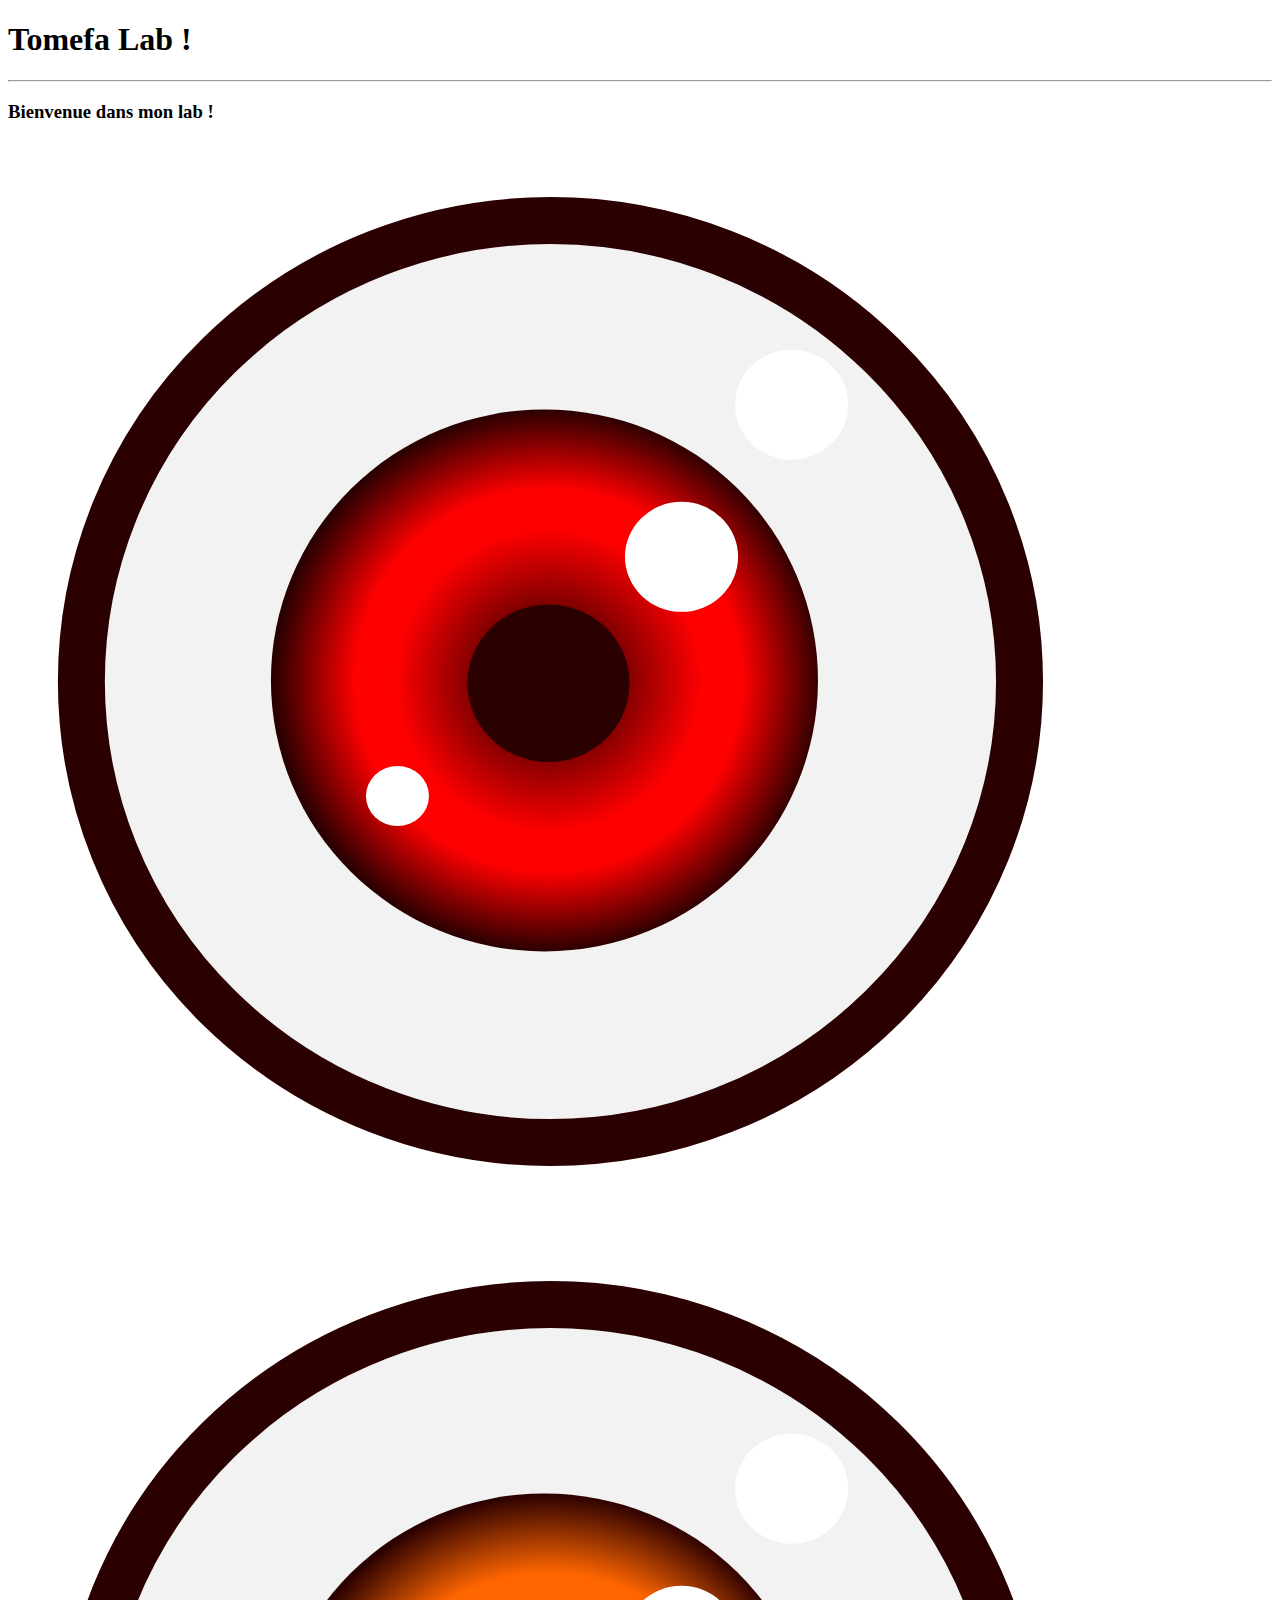
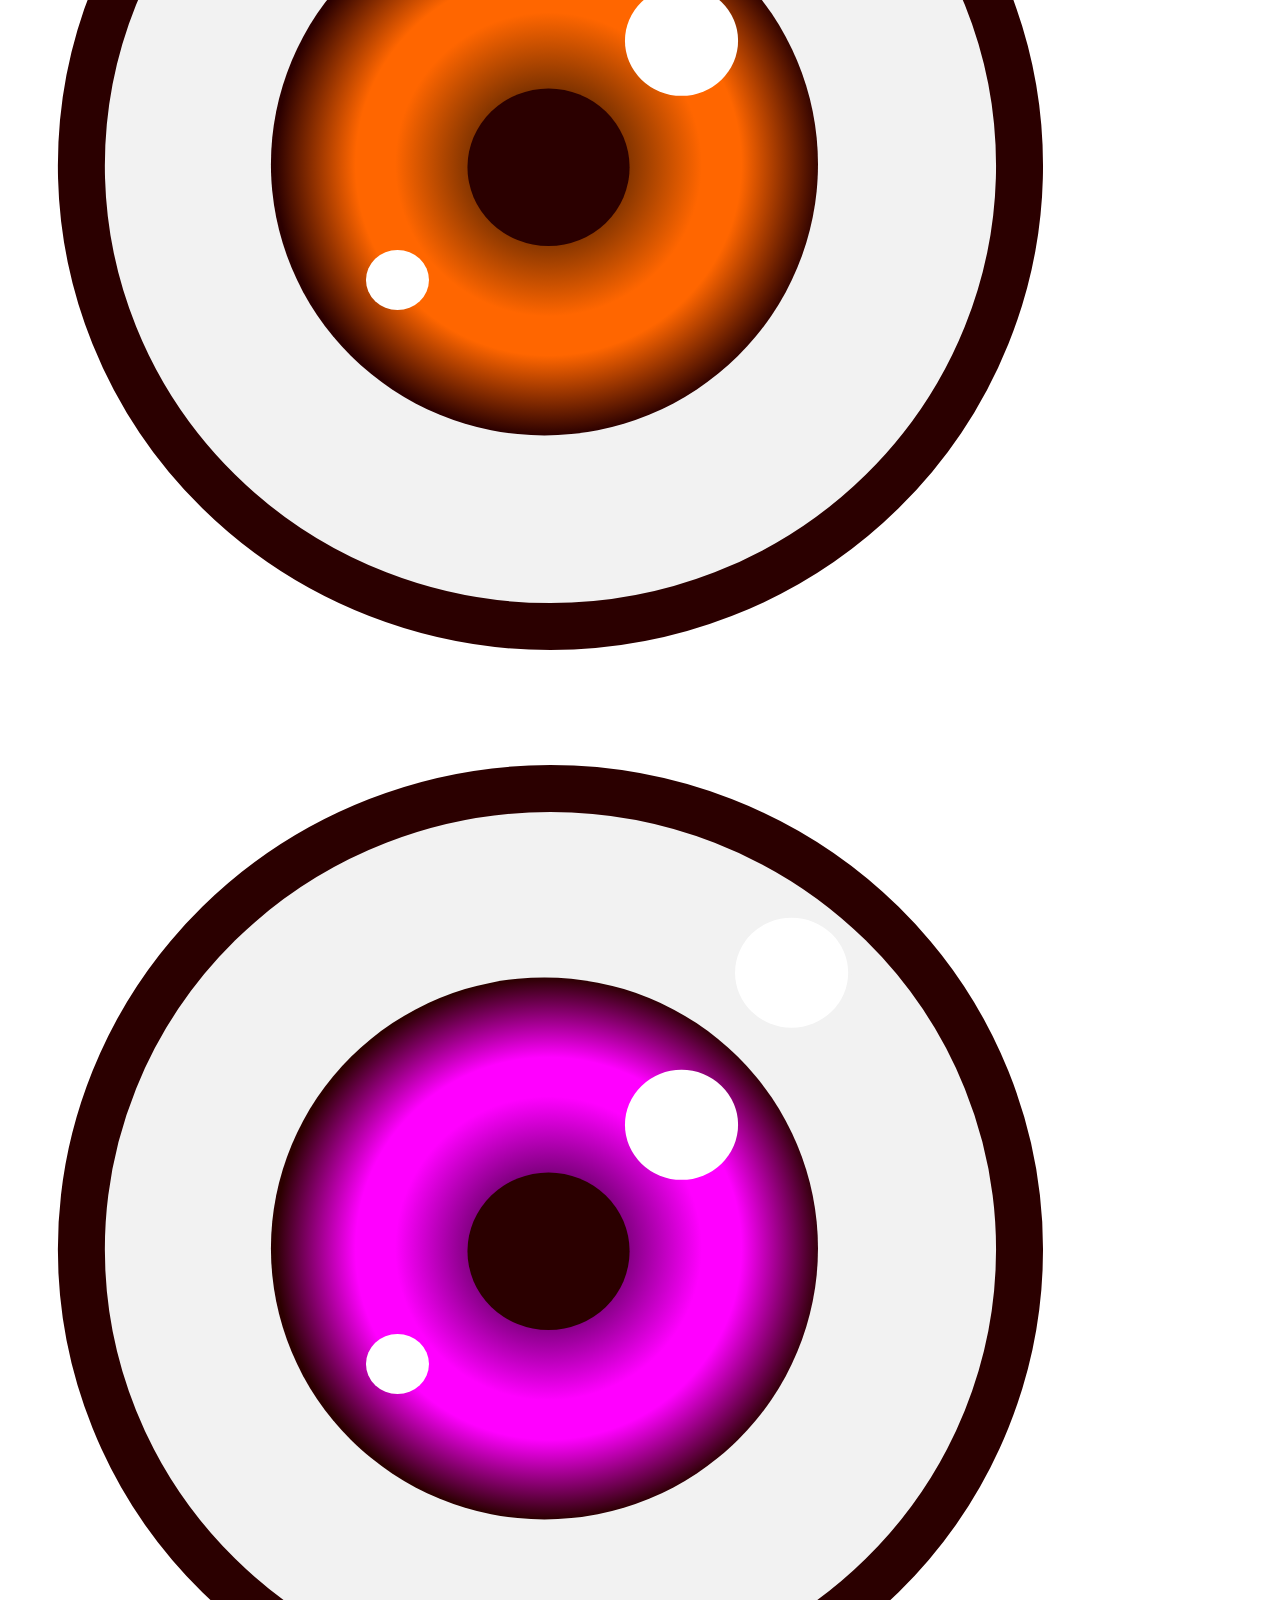
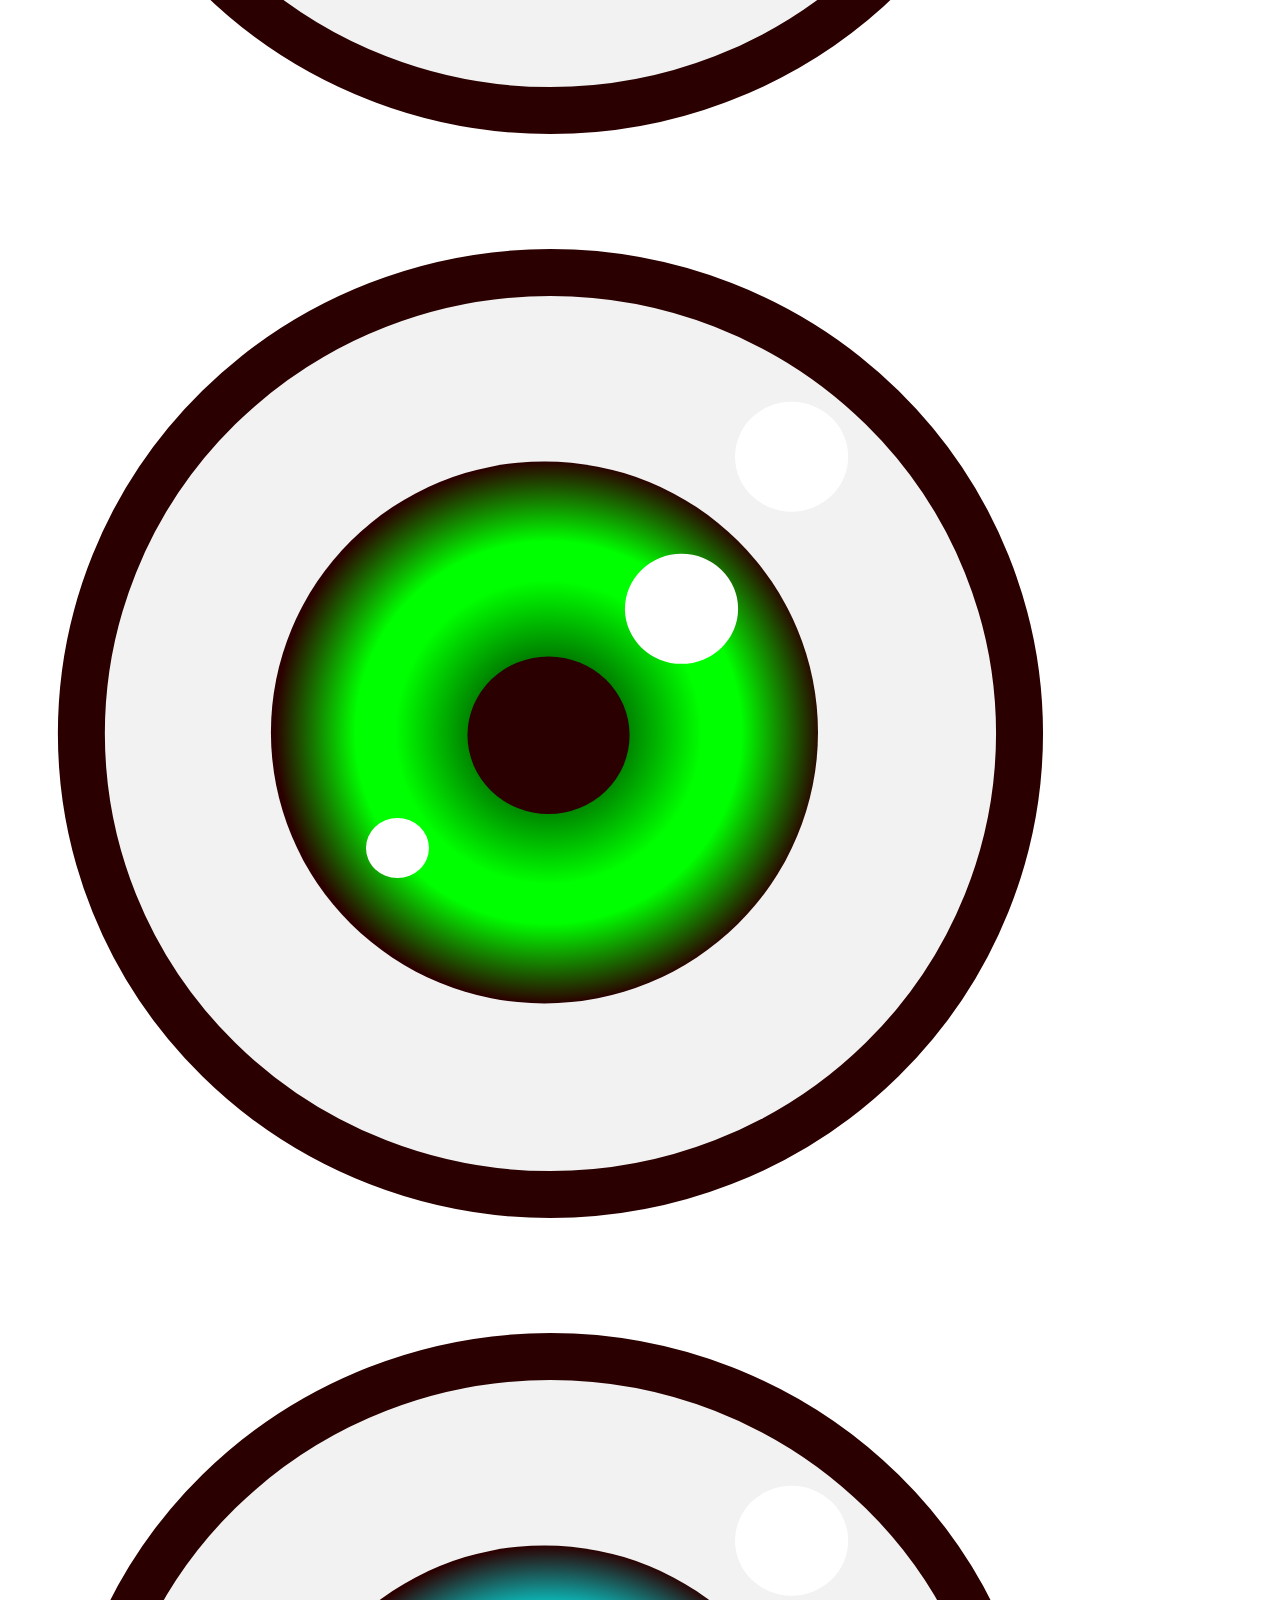
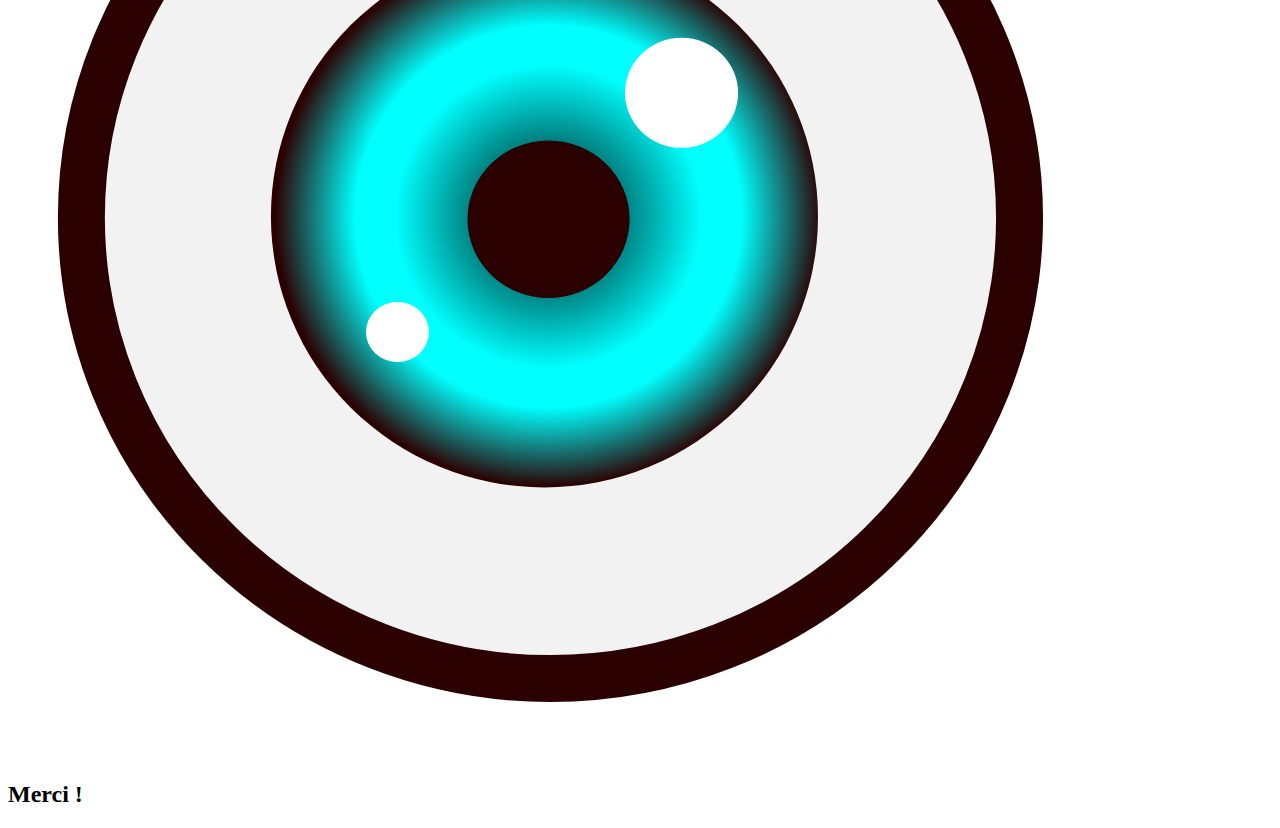
==== commit 88530746: "63" ====
--- a/index.html
+++ b/index.html
@@ -4,58 +4,16 @@
     <meta charset="UTF-8">
     <meta name="viewport" content="width=device-width, initial-scale=1.0">
     <title>Tomefa Lab</title>
-    <link rel="shortcut icon" href="./icon.png" type="image/x-icon">
-    <link rel="stylesheet" href="style.css">
 </head>
 <body>
-    <div class="loaderContainer">
-        <svg
-        class="loader"
-        id="SVGRoot"
-        version="1.1"
-        viewBox="0 0 300 300"
-        height="300px"
-        width="300px">
-       <defs
-          id="defs10">
-         <linearGradient
-            id="linearGradient834">
-           <stop
-              id="stop830"
-              offset="0"
-              style="stop-color:#0075ff;stop-opacity:1" />
-           <stop
-              id="stop832"
-              offset="1"
-              style="stop-color:#000000;stop-opacity:0;" />
-         </linearGradient>
-         <linearGradient
-            gradientUnits="userSpaceOnUse"
-            y2="150"
-            x2="295"
-            y1="150"
-            x1="4.9999957"
-            id="linearGradient836"
-            xlink:href="#linearGradient834" />
-       </defs>
-       <g
-          id="layer1">
-         <circle
-            r="139.28545"
-            style="fill:none;stroke:url(#linearGradient836);stroke-width:11.42911625;stroke-miterlimit:4;stroke-dasharray:none;stroke-opacity:1"
-            cy="150"
-            cx="150"
-            id="path23" />
-       </g>
-     </svg>
-    </div>
-    <tomefa class="fond"></tomefa>
-    <serge class="banniere1"></serge>
-    <serge class="banniere2"></serge>
-    <img src="./iconPlain.svg" alt="L'icon de mon labo virtuel !" class="icon"/>
-    <h1 class="titre">Tomefa Lab</h1>
-    <h2 class="message">Bienvenue dans mon lab !</h2>
-    <img src="./drawscale.svg" alt="" class="oeuvre1"/>
-    <script src="./script.js"></script>
+    <h1>Tomefa Lab !</h1>
+    <hr>
+    <h3>Bienvenue dans mon lab !</h3>
+    <a href="./TomefaImages/RedEyes.rar"><img src="./TomefaImages/redEyes.svg" alt=""/><br/></a>
+    <a href="./TomefaImages/OrangeEyes.rar"><img src="./TomefaImages/orangeEyes.svg" alt=""/><br/></a>
+    <a href="./TomefaImages/pinkEyes.rar"><img src="./TomefaImages/pinkEyes.svg" alt=""/><br/></a>
+    <a href="./TomefaImages/GreenEyes.rar"><img src="./TomefaImages/greenEyes.svg" alt=""/><br/></a>
+    <a href="./TomefaImages/CyanEyes.rar"><img src="./TomefaImages/CyanEyes.svg" alt=""/><br/></a>
+    <h2>Merci !</h2>
 </body>
 </html>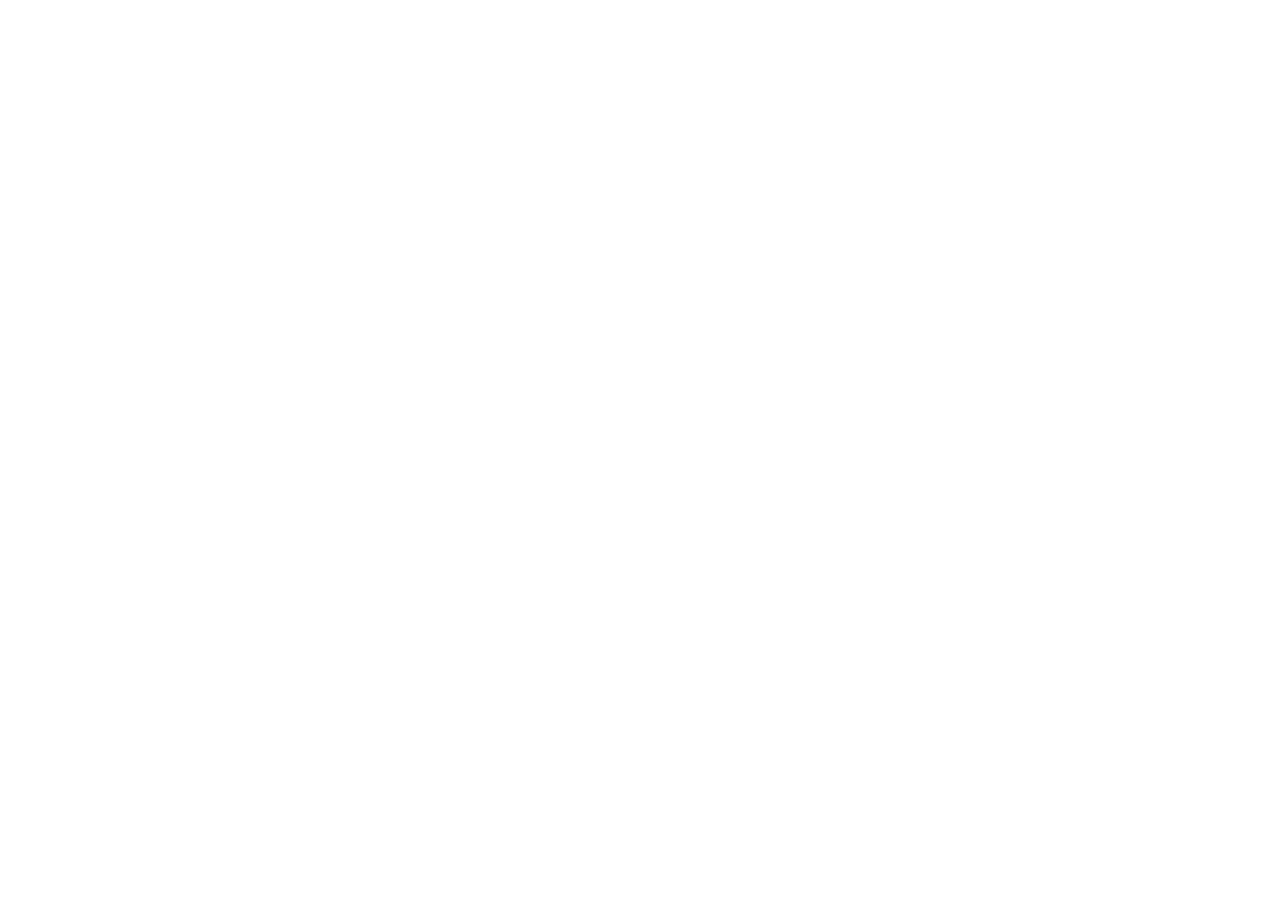
==== commit 556404e1: "60 eme" ====
--- a/index.html
+++ b/index.html
@@ -3,17 +3,9 @@
 <head>
     <meta charset="UTF-8">
     <meta name="viewport" content="width=device-width, initial-scale=1.0">
-    <title>Tomefa Lab</title>
+    <title>Document</title>
 </head>
 <body>
-    <h1>Tomefa Lab !</h1>
-    <hr>
-    <h3>Bienvenue dans mon lab !</h3>
-    <a href="./TomefaImages/RedEyes.rar"><img src="./TomefaImages/redEyes.svg" alt=""/><br/></a>
-    <a href="./TomefaImages/OrangeEyes.rar"><img src="./TomefaImages/orangeEyes.svg" alt=""/><br/></a>
-    <a href="./TomefaImages/pinkEyes.rar"><img src="./TomefaImages/pinkEyes.svg" alt=""/><br/></a>
-    <a href="./TomefaImages/GreenEyes.rar"><img src="./TomefaImages/greenEyes.svg" alt=""/><br/></a>
-    <a href="./TomefaImages/CyanEyes.rar"><img src="./TomefaImages/CyanEyes.svg" alt=""/><br/></a>
-    <h2>Merci !</h2>
+    
 </body>
 </html>